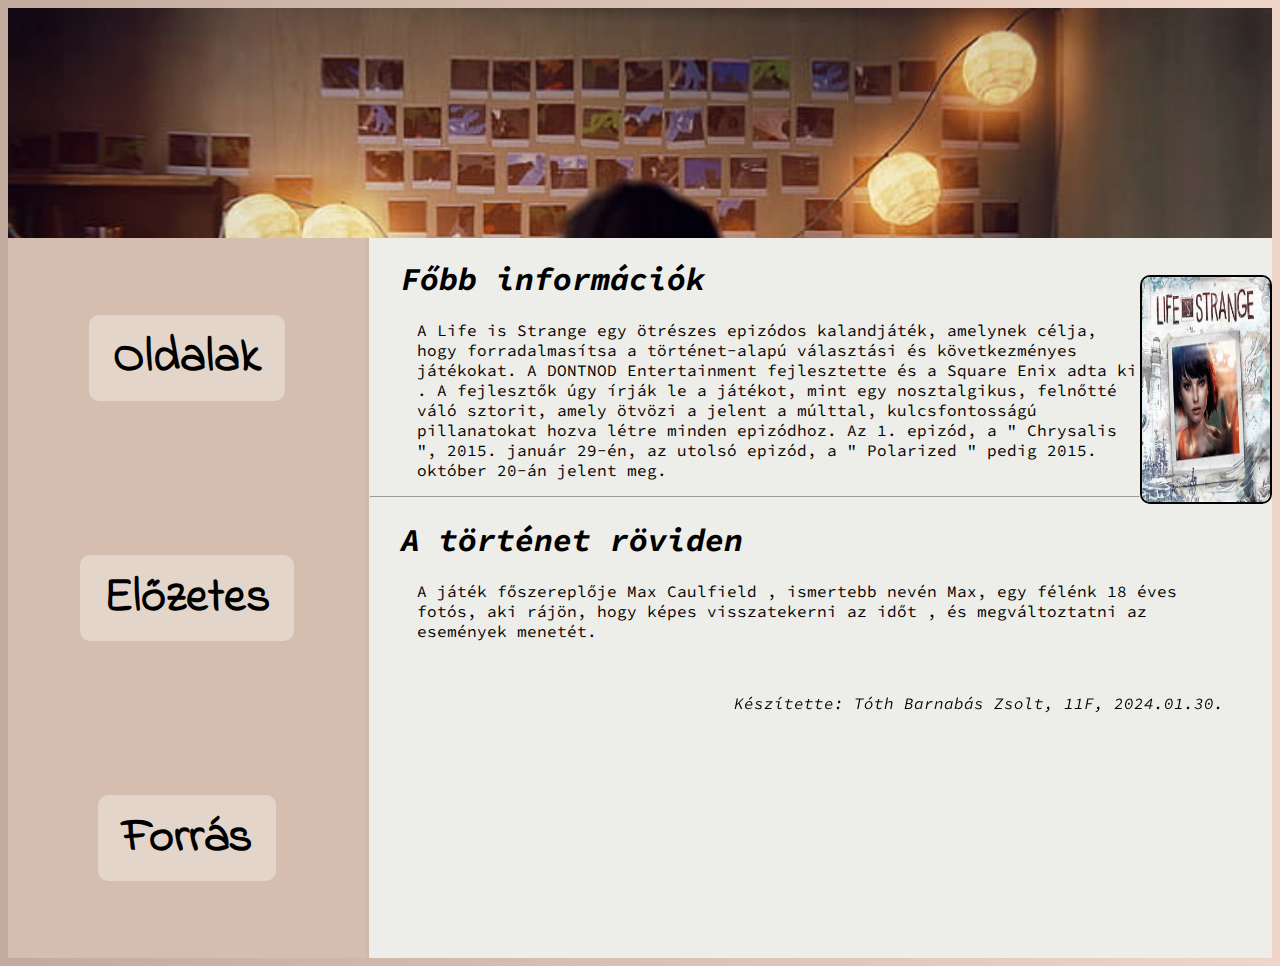
==== index.html @ 40cfb70f "Add files via upload" ====
<!DOCTYPE html>
<html lang="hu">
<head>
    <meta charset="UTF-8">
    <meta name="viewport" content="width=device-width, initial-scale=1.0">
    <title>Life Is Strange</title>
    <link rel="stylesheet" href="life_is_strange.css">
    <link rel="icon" href="favicon.png">
    <link href="https://fonts.googleapis.com/css2?family=Indie+Flower&display=swap" rel="stylesheet">
    <link href="https://fonts.googleapis.com/css2?family=Source+Code+Pro:wght@300&display=swap" rel="stylesheet">
</head>
<body>
    <div class="grid">
        <div class="menu">
            <div class="navbar">
                <span>Oldalak</span>
                <div class="navbar_content">
                    <a href="episodes.html">Epizódok</a><br>
                    <a href="before_the_storm.html">Előzmény játék</a><br>
                    <a href="gallery.html">Galéria</a>
                </div>
            </div>
            <div><a href="https://youtu.be/AURVxvIZrmU" target="_blank" class="link">Előzetes</a></div>
            <div><a href="https://life-is-strange.fandom.com/wiki/Life_is_Strange_Wiki" target="_blank" class="link">Forrás</a></div>
        </div>
        <div class="header"><i class="sticky">Life Is Strange</i></div>
        <div class="content">
            <h1>Főbb információk</h1><a href="float.jpg" target="_blank" title="Eredeti mérethez kattintson!"><img src="float.jpg" alt=""></a>
            <p>A Life is Strange egy ötrészes epizódos kalandjáték, amelynek célja, hogy forradalmasítsa a történet-alapú választási és következményes játékokat. A DONTNOD Entertainment fejlesztette és a Square Enix adta ki . A fejlesztők úgy írják le a játékot, mint egy nosztalgikus, felnőtté váló sztorit, amely ötvözi a jelent a múlttal, kulcsfontosságú pillanatokat hozva létre minden epizódhoz. Az 1. epizód, a " Chrysalis ", 2015. január 29-én, az utolsó epizód, a " Polarized " pedig 2015. október 20-án jelent meg.</p>
            <hr><h1>A történet röviden</h1>
            <p>A játék főszereplője Max Caulfield , ismertebb nevén Max, egy félénk 18 éves fotós, aki rájön, hogy képes visszatekerni az időt , és megváltoztatni az események menetét.</p>
            <br><p class="footer">Készítette: Tóth Barnabás Zsolt, 11F, 2024.01.30.</p>
        </div>
    </div>
</body>
</html>
---- life_is_strange.css ----
body{
    background-image: linear-gradient(to right, #c2ab9d, #f0d6c8)
}
:root{
    --header: #f5ebe0;
}
.grid{
    display: grid;
    grid-template-areas: 
    'h h h h h h h '
    'h h h h h h h '
    'm m c c c c c'
    'm m c c c c c'
    'm m c c c c c'
    'm m c c c c c'
    'm m c c c c c';
    grid-template-columns: repeat(7, 1fr);
    grid-auto-rows: minmax(100px, auto);
    width: 100%;
    margin: auto;
}
.menu{
    grid-area: m;
    background-color: #d5bdaf;
    display: flex;
    width: 28vw;
    height: 80vh;
    flex-flow: column nowrap;
    align-items : center;
    align-content: space-evenly;
    justify-content: space-around;
}
.header{
    grid-area: h;
    background-image: url(header.jpg);
    background-repeat: no-repeat;
    background-size: 100%;
    font-family: 'Indie Flower', cursive;
    font-size: 0rem;
    color: var(--header);
    text-align: center;
    line-height: 25.5vh;
    animation-name: header;
    animation-duration: 1s;
    animation-delay: 0.5s;
    animation-iteration-count: 1;
    animation-fill-mode: forwards;
}
@keyframes header {
    from{font-size: 0rem;}
    to{font-size: 3rem;}
}
.content{
    grid-area: c;
    background-color: #edede9;
    font-family: 'Source Code Pro', monospace;
}
hr{
    width: 60vw;
}
p{
    padding-left: 3rem;
    padding-right: 3rem;
}
h1{
    padding-left: 2rem;
    padding-right: 2rem;
    font-style: italic;
}
.navbar{
    position: relative;
    font-size: 3rem;
    font-family: 'Indie Flower', cursive;
    text-align: center;
}
.navbar_content{
    position: relative;
    display: none;
    padding-left: 3rem;
}
.navbar_content a{
    text-decoration: none;
    color: var(--header);
    font-size: 3rem;
    text-align: center;
    transition: 0.5s;
}
.navbar_content a:hover{
    font-size: 3.1rem;
    color: black;
}
.navbar:hover .navbar_content{
    display: block;
}
.link{
    padding-top: 0.5rem;
    padding-bottom:0.5rem;
    padding-left: 1.5rem;
    padding-right: 1.5rem;
    background-color: #e3d5ca;
    font-weight: bold;
    border-radius: 10px ;
    font-size: 3rem;
    font-family: 'Indie Flower', cursive;
    text-align: center;
    margin: 1rem;
    text-decoration: none;
    color: black;
    transition: 0.5s;
}
.link:hover{
    font-size: 3.3rem;
}
span{
    padding-top: 0.5rem;
    padding-bottom:0.5rem;
    padding-left: 1.5rem;
    padding-right: 1.5rem;
    background-color: #e3d5ca;
    font-weight: bold;
    border-radius: 10px ;
}
.footer{
    text-align: right;
    font-style: italic;
    transform: translateY(0vh);
}
.sticky{
    position: sticky;
    top: 0px;
    text-shadow: 3px 3px 5px black;
}
img{
    width: 10vw;
    height: 25vh;
    float: right;
    transform: translateY(-5vh);
    border: 2px solid black;
    border-radius: 10px;
    transition: 0.3s;
}
img:hover{
    height: 27vh;
    width: 12vw;
    box-shadow: 3px 3px 5px black;
}
@media (max-height:650px){
    h1{
        font-size: 0.8rem;
    }
    .content p{
        font-size: 1rem;
        height: auto;
    }
    .navbar_content{
        padding-left: 0rem;
    }
    .navbar_content a{
        font-size: 3rem;
    }
    .navbar_content a:hover{
        font-size: 3.1rem;
    }
    h1{
        font-size: 2rem;
    }
    .menu{
        height: 100%;
    }
    .content{
        height: 100%;
    }
    .footer{
        transform: translateY(0vh);
        font-size: 1rem;
    }
}
@media (max-width: 700px) {
    .header{
        background-size: 100%;
    }
    span{
        font-size: 1.2rem;
    }
    .link{
        font-size: 1.2rem;
    }
    .link:hover{
        font-size: 1.4rem;
    }
    .navbar_content a{
        font-size: 1.2rem;
    }
    .navbar_content a:hover{
        font-size: 1.3rem;
    }
    .navbar_content{
        padding-left: 0rem;
    }
    .menu{
        height: 100%;
        width: 100%;
    }
    .content{
        height: 100%;
        width: 100%;
    }
    .sticky{
        font-size: 2rem;
    }
    img{
        width: 15vw;
    }
    img:hover{
        width: 17vw;
    }
}
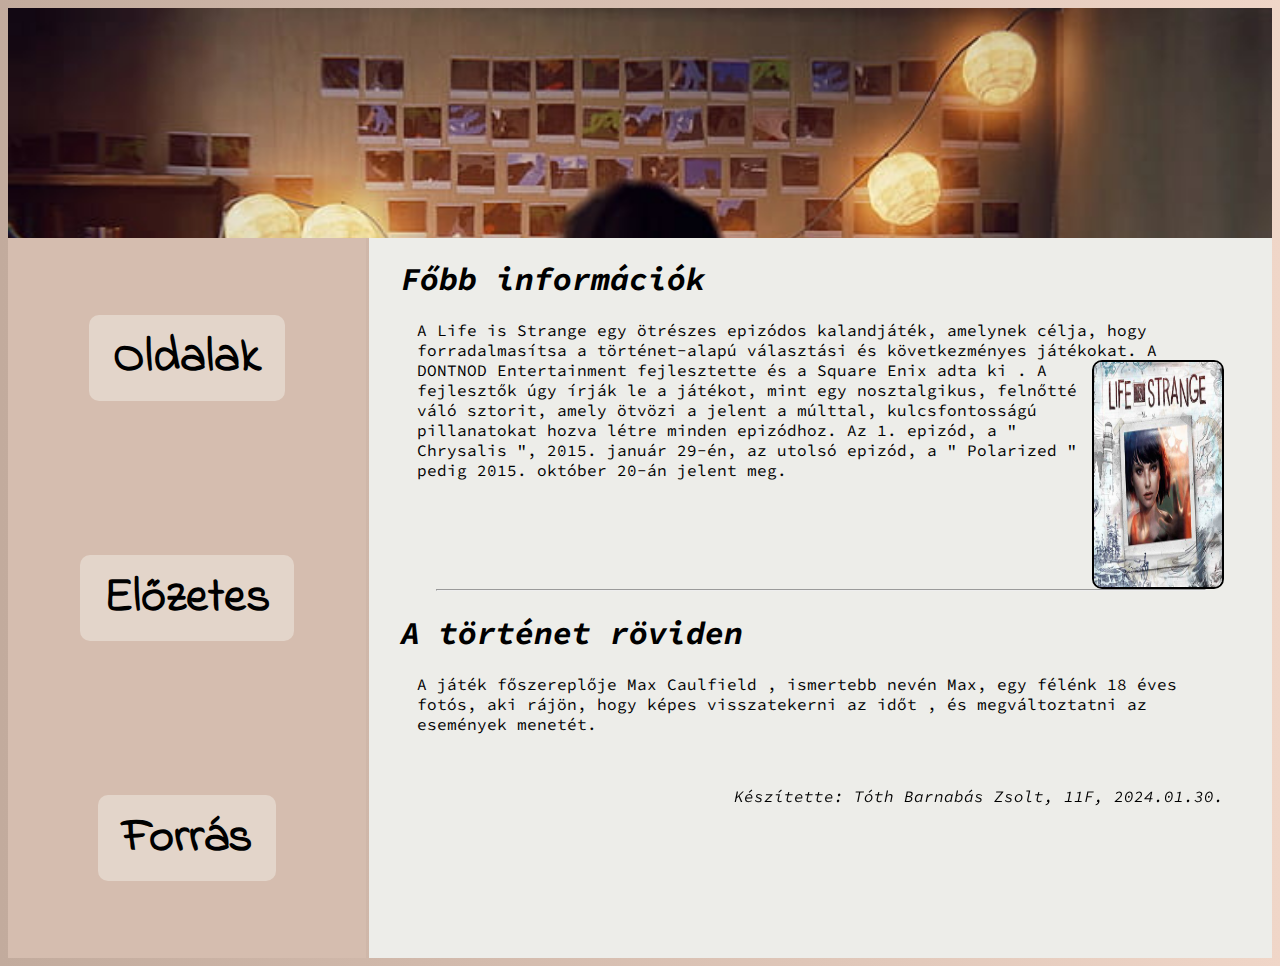
==== commit 81a12b7e: "Update index.html" ====
--- a/index.html
+++ b/index.html
@@ -25,12 +25,12 @@
         </div>
         <div class="header"><i class="sticky">Life Is Strange</i></div>
         <div class="content">
-            <h1>Főbb információk</h1><a href="float.jpg" target="_blank" title="Eredeti mérethez kattintson!"><img src="float.jpg" alt=""></a>
-            <p>A Life is Strange egy ötrészes epizódos kalandjáték, amelynek célja, hogy forradalmasítsa a történet-alapú választási és következményes játékokat. A DONTNOD Entertainment fejlesztette és a Square Enix adta ki . A fejlesztők úgy írják le a játékot, mint egy nosztalgikus, felnőtté váló sztorit, amely ötvözi a jelent a múlttal, kulcsfontosságú pillanatokat hozva létre minden epizódhoz. Az 1. epizód, a " Chrysalis ", 2015. január 29-én, az utolsó epizód, a " Polarized " pedig 2015. október 20-án jelent meg.</p>
+            <h1>Főbb információk</h1>
+            <p>A Life is Strange egy ötrészes epizódos kalandjáték, amelynek célja, hogy forradalmasítsa a történet-alapú választási és következményes játékokat. A DONTNOD Entertainment fejlesztette és a Square Enix adta ki .<a href="float.jpg" target="_blank" title="Eredeti mérethez kattintson!"><img src="float.jpg" alt=""></a> A fejlesztők úgy írják le a játékot, mint egy nosztalgikus, felnőtté váló sztorit, amely ötvözi a jelent a múlttal, kulcsfontosságú pillanatokat hozva létre minden epizódhoz. Az 1. epizód, a " Chrysalis ", 2015. január 29-én, az utolsó epizód, a " Polarized " pedig 2015. október 20-án jelent meg.</p>
             <hr><h1>A történet röviden</h1>
             <p>A játék főszereplője Max Caulfield , ismertebb nevén Max, egy félénk 18 éves fotós, aki rájön, hogy képes visszatekerni az időt , és megváltoztatni az események menetét.</p>
             <br><p class="footer">Készítette: Tóth Barnabás Zsolt, 11F, 2024.01.30.</p>
         </div>
     </div>
 </body>
-</html>+</html>
--- a/life_is_strange.css
+++ b/life_is_strange.css
@@ -134,7 +134,6 @@
     width: 10vw;
     height: 25vh;
     float: right;
-    transform: translateY(-5vh);
     border: 2px solid black;
     border-radius: 10px;
     transition: 0.3s;
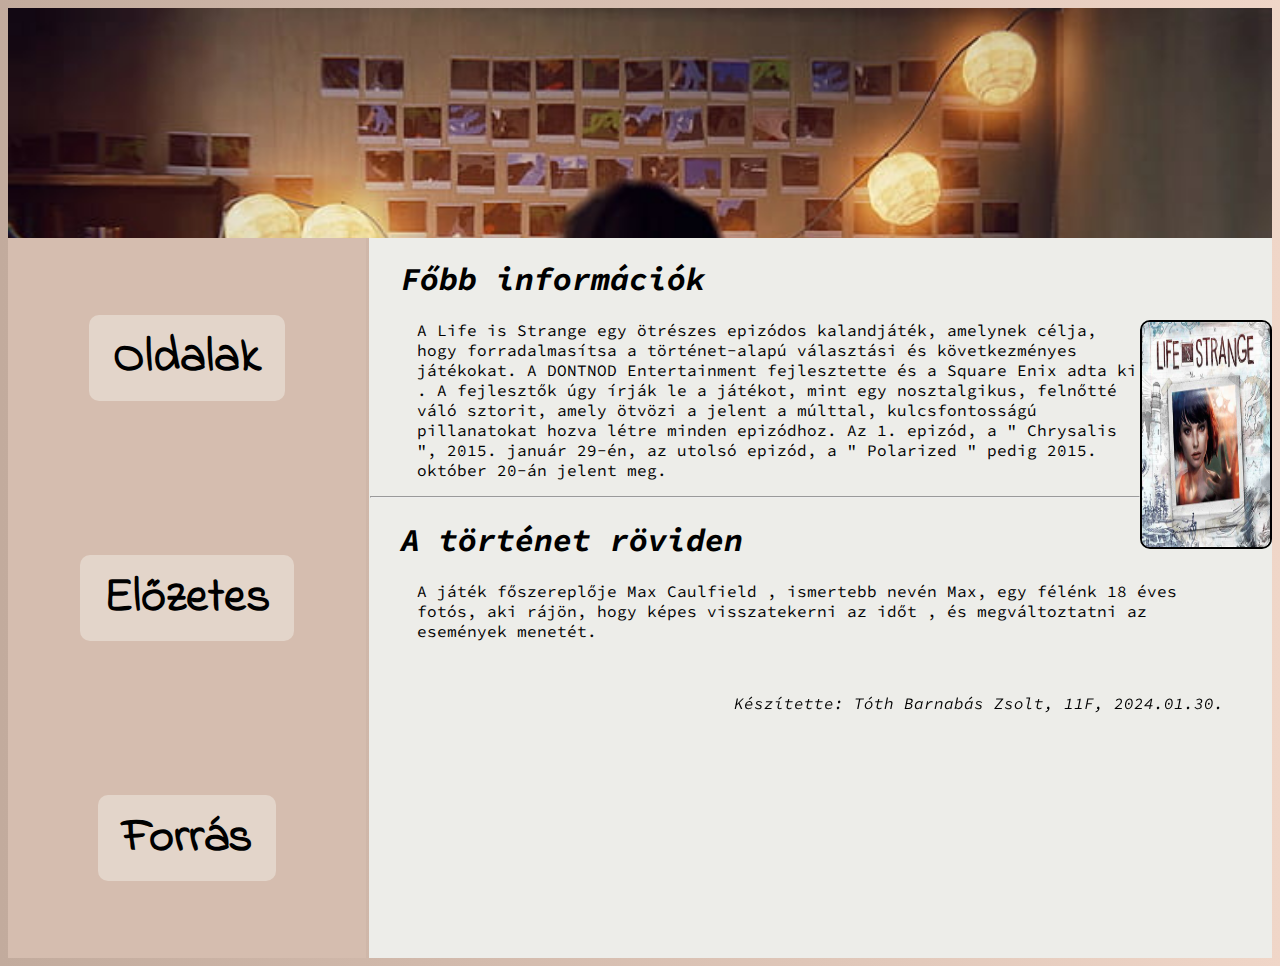
==== commit 3401dfec: "Update index.html" ====
--- a/index.html
+++ b/index.html
@@ -25,8 +25,8 @@
         </div>
         <div class="header"><i class="sticky">Life Is Strange</i></div>
         <div class="content">
-            <h1>Főbb információk</h1>
-            <p>A Life is Strange egy ötrészes epizódos kalandjáték, amelynek célja, hogy forradalmasítsa a történet-alapú választási és következményes játékokat. A DONTNOD Entertainment fejlesztette és a Square Enix adta ki .<a href="float.jpg" target="_blank" title="Eredeti mérethez kattintson!"><img src="float.jpg" alt=""></a> A fejlesztők úgy írják le a játékot, mint egy nosztalgikus, felnőtté váló sztorit, amely ötvözi a jelent a múlttal, kulcsfontosságú pillanatokat hozva létre minden epizódhoz. Az 1. epizód, a " Chrysalis ", 2015. január 29-én, az utolsó epizód, a " Polarized " pedig 2015. október 20-án jelent meg.</p>
+            <h1>Főbb információk</h1><a href="float.jpg" target="_blank" title="Eredeti mérethez kattintson!"><img src="float.jpg" alt=""></a>
+            <p>A Life is Strange egy ötrészes epizódos kalandjáték, amelynek célja, hogy forradalmasítsa a történet-alapú választási és következményes játékokat. A DONTNOD Entertainment fejlesztette és a Square Enix adta ki . A fejlesztők úgy írják le a játékot, mint egy nosztalgikus, felnőtté váló sztorit, amely ötvözi a jelent a múlttal, kulcsfontosságú pillanatokat hozva létre minden epizódhoz. Az 1. epizód, a " Chrysalis ", 2015. január 29-én, az utolsó epizód, a " Polarized " pedig 2015. október 20-án jelent meg.</p>
             <hr><h1>A történet röviden</h1>
             <p>A játék főszereplője Max Caulfield , ismertebb nevén Max, egy félénk 18 éves fotós, aki rájön, hogy képes visszatekerni az időt , és megváltoztatni az események menetét.</p>
             <br><p class="footer">Készítette: Tóth Barnabás Zsolt, 11F, 2024.01.30.</p>
